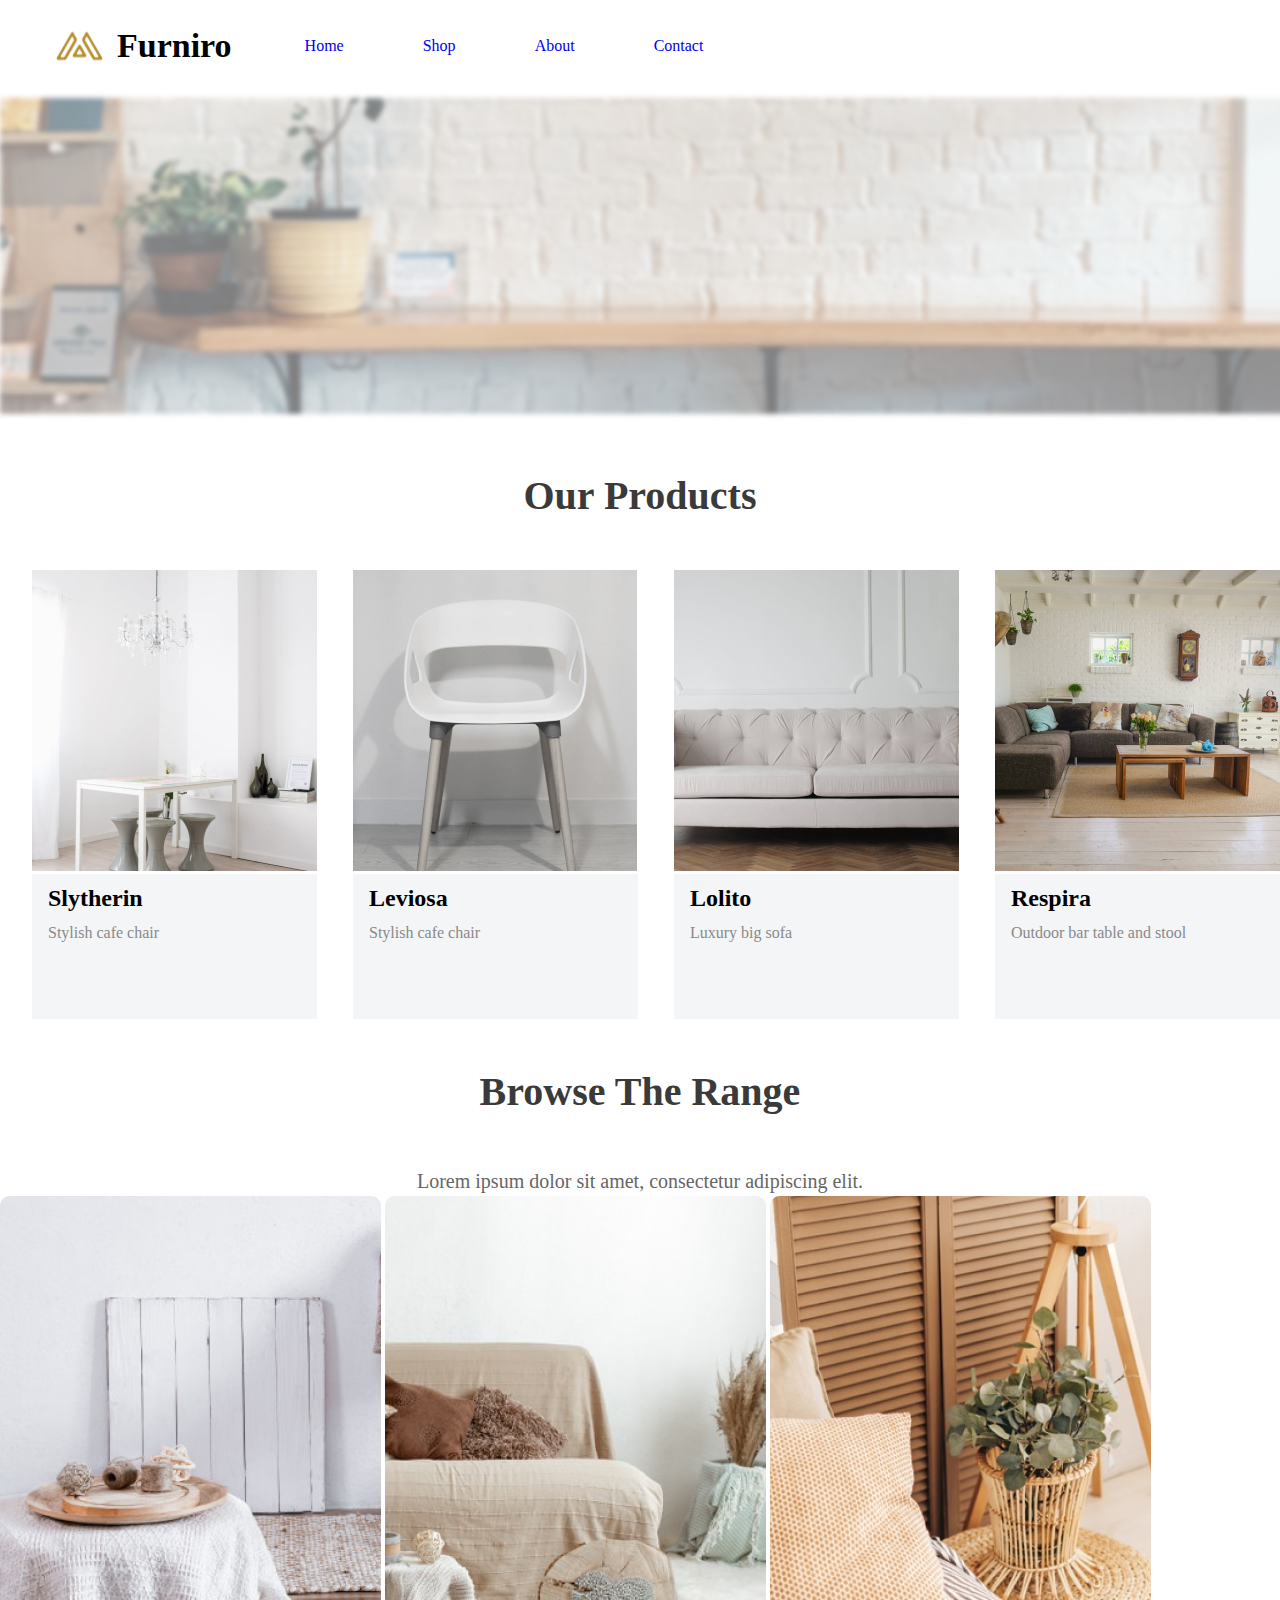
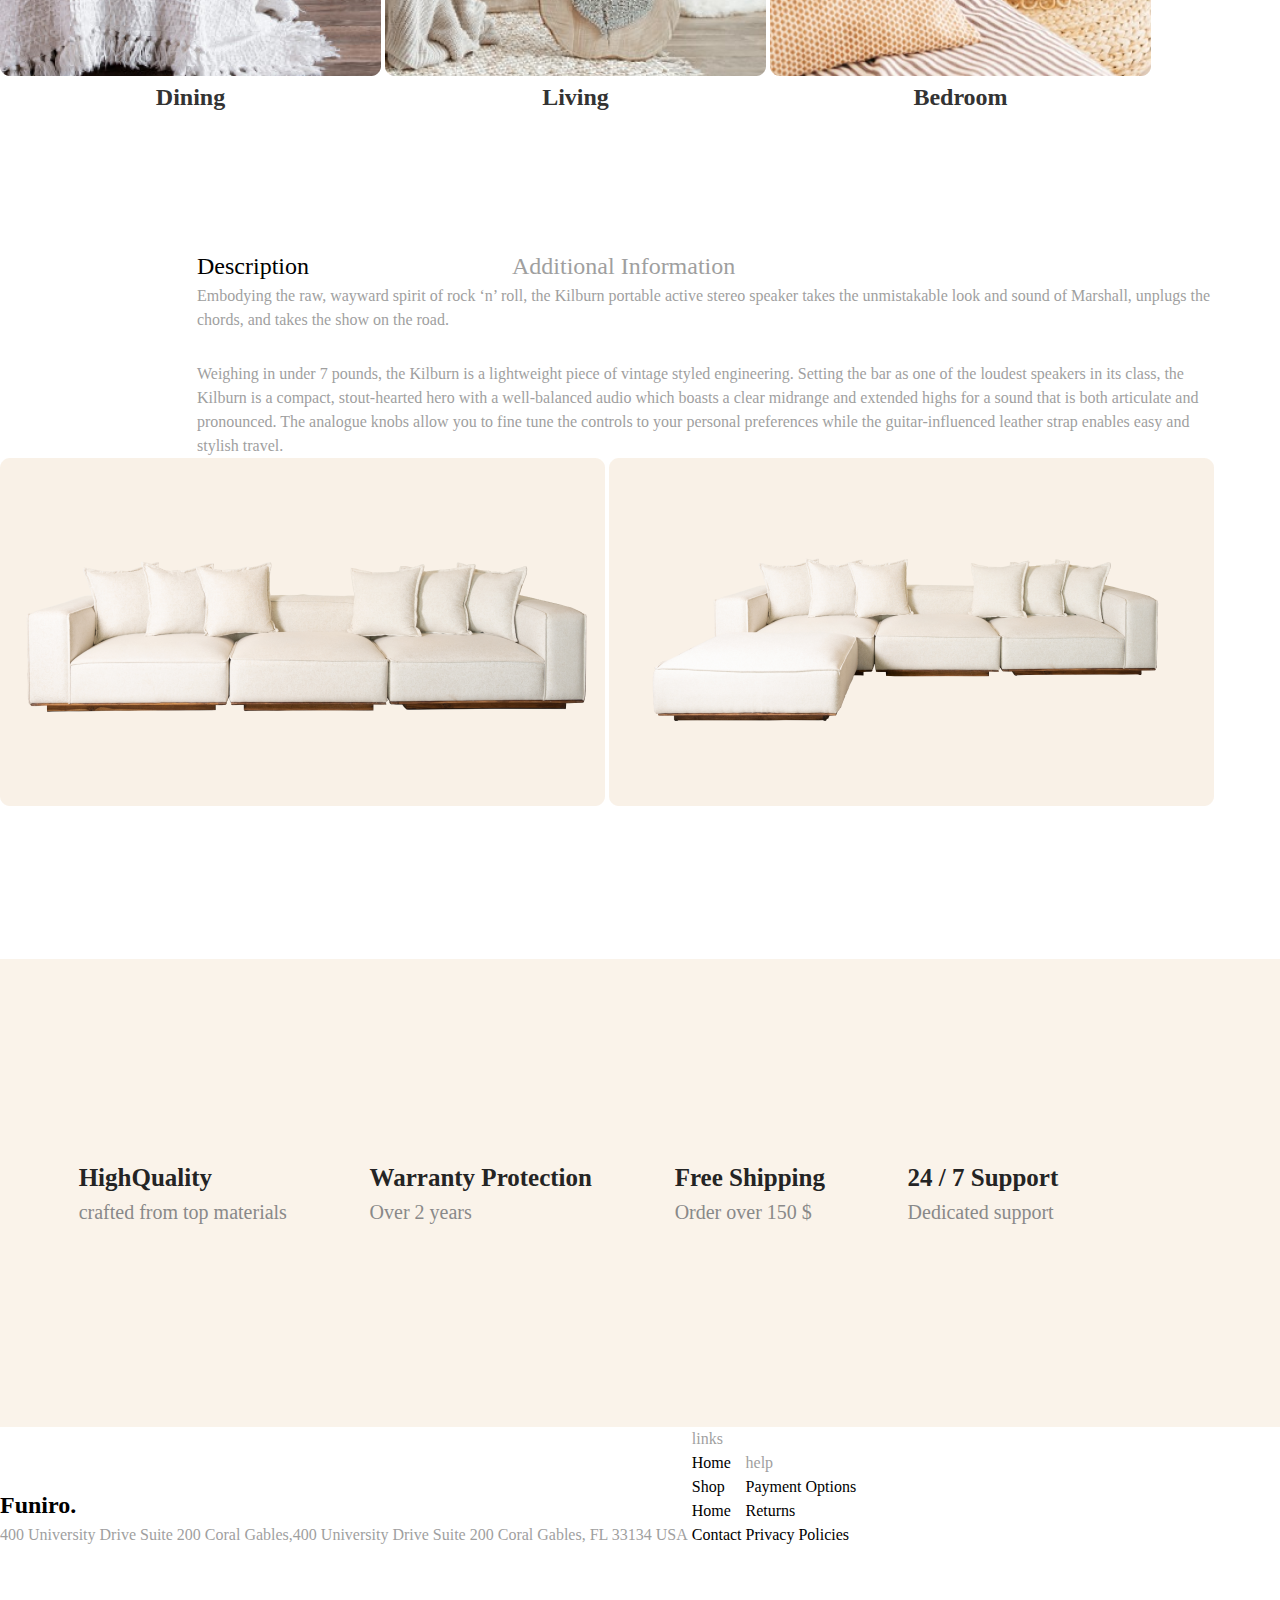
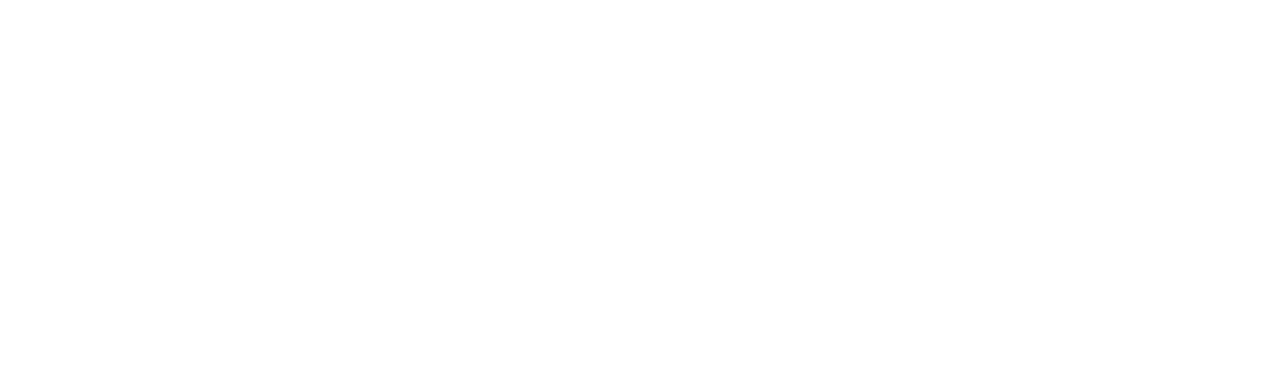
==== index.html @ 908069a6 "code" ====
<!DOCTYPE html>
<html lang="en">
  <head>
    <meta charset="UTF-8" />
    <meta name="viewport" content="width=device-width, initial-scale=1.0" />
    <title>Shop</title>
    <link rel="stylesheet" href="css/reset.css" />
    <link rel="stylesheet" href="css/style.css" />
  </head>
  <body>
    <!-- Head -->
    <head>
      <section>
        <!-- Nav bar  -->
        <div class="logo-name">
          <img
            class="logo-name logo"
            src="images/Meubel House_Logos-05.svg"
            alt="logo"
          />
          <p class="logo-name">Furniro</p>
        </div>
        <div class="nav-bar">
          <ul>
            <li class="nav-bar-elements"><a href="#">Home</a></li>
            <li class="nav-bar-elements"><a href="index.html">Shop</a></li>
            <li class="nav-bar-elements"><a href="#">About</a></li>
            <li class="nav-bar-elements"><a href="contact.html">Contact</a></li>
          </ul>
        </div>
      </section>
    </head>
    <!-- Main -->
    <main>
      <section>
        <div class="picture">
          <img src="/images/firstwidepic.png" alt="cover-pic" />
        </div>
      </section>
      <!-- our products -->
      <section>
        <p class="Titles">Our Products</p>
      </section>
      <!-- chair and etc -->
      <section>
        <div class="Products">
          <div class="product-elements">
            <img src="images/slytherin.png" alt="slytherin" />
            <div class="text-container">
              <p class="main-dscrptn">Slytherin</p>
              <p class="dscrptn">Stylish cafe chair</p>
            </div>
          </div>

          <div class="product-elements">
            <img src="images/leviosa.png" alt="leviosa" />
            <div class="text-container">
              <p class="main-dscrptn">Leviosa</p>
              <p class="dscrptn">Stylish cafe chair</p>
            </div>
          </div>

          <div class="product-elements">
            <img src="images/lolito.png" alt="lolito" />
            <div class="text-container">
              <p class="main-dscrptn">Lolito</p>
              <p class="dscrptn">Luxury big sofa</p>
            </div>
          </div>
          <div class="product-elements" id="product-element4">
            <img src="images/resp.png" alt="respira" />
            <div class="text-container">
              <p class="main-dscrptn">Respira</p>
              <p class="dscrptn">Outdoor bar table and stool</p>
            </div>
          </div>
        </div>
      </section>
      <!-- browse the range -->
      <section>
        <p class="Titles">Browse The Range</p>
        <p class="secondary-titles">
          Lorem ipsum dolor sit amet, consectetur adipiscing elit.
        </p>
      </section>
      <!-- Dining, Living -->
      <section>
        <div class="rooms">
          <div class="room-elements">
            <img src="/images/dining.png" alt="dining" />
            <p class="room-titles">Dining</p>
          </div>
          <div class="room-elements">
            <img src="/images/living.png" alt="living" />
            <p class="room-titles">Living</p>
          </div>
          <div class="room-elements">
            <img src="/images/Bedroom.png" alt="Bedroom" />
            <p class="room-titles">Bedroom</p>
          </div>
        </div>
      </section>
      <!-- Description -->
      <section>
        <div class="third-section">
          <p class="dscrptn-dscrptn">
            Description
            <span class="additional-info">Additional Information</span>
          </p>
          <p class="text" id="text1">
            Embodying the raw, wayward spirit of rock ‘n’ roll, the Kilburn
            portable active stereo speaker takes the unmistakable look and sound
            of Marshall, unplugs the chords, and takes the show on the road.
          </p>
          <p class="text2" id="text2">
            Weighing in under 7 pounds, the Kilburn is a lightweight piece of
            vintage styled engineering. Setting the bar as one of the loudest
            speakers in its class, the Kilburn is a compact, stout-hearted hero
            with a well-balanced audio which boasts a clear midrange and
            extended highs for a sound that is both articulate and pronounced.
            The analogue knobs allow you to fine tune the controls to your
            personal preferences while the guitar-influenced leather strap
            enables easy and stylish travel.
          </p>
        </div>
        <div class="images">
          <img src="images/sofa1.png" alt="sofa 1" />
          <img src="images/Sofa2.png" alt="sofa2" />
        </div>
      </section>
      <!-- line -->
      <section>
        <div class="line">
          <div class="line-element">
            <p class="line-element-text-mn">HighQuality</p>
            <p class="line-element-text">crafted from top materials</p>
          </div>
          <div class="line-element">
            <p class="line-element-text-mn">Warranty Protection</p>
            <p class="line-element-text">Over 2 years</p>
          </div>
          <div class="line-element">
            <p class="line-element-text-mn">Free Shipping</p>
            <p class="line-element-text">Order over 150 $</p>
          </div>
          <div class="line-element">
            <p class="line-element-text-mn">24 / 7 Support</p>
            <p class="line-element-text">Dedicated support</p>
          </div>
        </div>
      </section>
    </main>
    <!-- Footer -->
    <footer>
      <section>
        <div class="footer1">
          <div class="footer1">
            <p class="funiro">Funiro.</p>
            <a href="https://maps.app.goo.gl/uoTb461QWUxenn1d8" class="map"
              >400 University Drive Suite 200 Coral Gables,400 University Drive
              Suite 200 Coral Gables, FL 33134 USA
            </a>
          </div>
          <!-- links-->
          <div class="footer1">
            <ul>
              <li class="sctn-hdln">links</li>
              <li><a class="footer-elements" href="#">Home</a></li>
              <li><a class="footer-elements" href="index.html">Shop</a></li>
              <li><a class="footer-elements" href="#">Home</a></li>
              <li>
                <a class="footer-elements" href="contact.html">Contact</a>
              </li>
            </ul>
          </div>
          <div class="footer1">
            <ul>
              <li class="sctn-hdln">help</li>
              <li><a class="footer-elements" href="#">Payment Options</a></li>
              <li><a class="footer-elements" href="#">Returns</a></li>
              <li><a class="footer-elements" href="#">Privacy Policies</a></li>
            </ul>
          </div>
        </div>
      </section>
    </footer>
  </body>
</html>
---- css/style.css ----
.logo-name {
  display: inline-block;
  vertical-align: middle;
  font-family: Montserrat;
  font-size: 34px;
  font-weight: 700;
  line-height: 41.45px;
  text-align: left;
  color: rgba(0, 0, 0, 1);
}
.logo {
  margin-left: 54px;
  padding-right: 4.5px;
  margin-top: 29px;
  margin-bottom: 30px;
}
.nav-bar {
  display: inline-block;
  vertical-align: middle;

  margin-left: 69px;
}
.nav-bar-elements {
  display: inline-block;
  margin-right: 75px;
  font-family: Poppins;
  font-size: 16px;
  font-weight: 500;
  line-height: 24px;
  text-align: left;
  color: rgba(0, 0, 0, 1);
}

/* main section 1 image*/
.picture {
  width: 100%;
  height: 100%;
  margin: auto;
  padding: auto;
}
/* products */
.Titles {
  font-family: Poppins;
  font-size: 40px;
  font-weight: 700;
  line-height: 48px;
  text-align: center;
  margin-top: 49px;
  margin-bottom: 50px;
  color: rgba(58, 58, 58, 1);
}
.secondary-titles {
  font-family: Poppins;
  font-size: 20px;
  font-weight: 400;
  line-height: 30px;
  text-align: center;
  color: rgba(102, 102, 102, 1);
}
/* Product list */
.Products {
  margin: auto;
  padding: auto;
}
#product-element4 {
  margin: none;
}
.product-elements {
  display: inline-block;
  margin: auto;
  padding: auto;
  padding-left: 32px;
}
.text-container {
  background-color: rgba(244, 245, 247, 1);
  width: 285px;
  height: 145px;
  top: 301px;
  gap: 0px;
  opacity: 0px;
}
.main-dscrptn {
  font-family: Poppins;
  font-size: 24px;
  font-weight: 600;
  line-height: 28.8px;
  text-align: left;
  padding-bottom: 8px;
  padding-left: 16px;
  padding-top: 10px;
}
.dscrptn {
  font-family: Poppins;
  font-size: 16px;
  font-weight: 500;
  line-height: 24px;
  text-align: left;
  color: rgba(137, 137, 137, 1);
  padding-left: 16px;
}
/* rooms */
.room-elements {
  display: inline-block;
  margin: auto;
  margin-bottom: 133px;
}
.room-titles {
  font-family: Poppins;
  font-size: 24px;
  font-weight: 600;
  line-height: 36px;
  text-align: center;
  color: rgba(51, 51, 51, 1);
}
/* Description */

.dscrptn-dscrptn {
  color: rgba(0, 0, 0, 1);
  font-family: Poppins;
  font-size: 24px;
  font-weight: 500;
  line-height: 36px;
  text-align: left;
  margin-left: 197px;
}
.additional-info {
  color: rgba(159, 159, 159, 1);
  font-family: Poppins;
  font-size: 24px;
  font-weight: 400;
  line-height: 36px;
  text-align: left;
  margin-left: 197px;
}
.text {
  color: rgba(159, 159, 159, 1);
  font-family: Poppins;
  font-size: 16px;
  font-weight: 400;
  line-height: 24px;
  text-align: justified;
  width: 1026px;
  height: 48px;
  top: 1991px;
  left: 194px;
  gap: 0px;
  opacity: 0px;
  margin-left: 197px;
}

.text2 {
  margin-top: 30px;
  color: rgba(159, 159, 159, 1);
  width: 1026px;
  height: 96px;
  top: 2069px;
  left: 194px;
  gap: 0px;
  opacity: 0px;
  font-family: Poppins;
  font-size: 16px;
  font-weight: 400;
  line-height: 24px;
  text-align: justified;
  margin-left: 197px;
}
/* line */
.line {
  margin-top: 150px;
  background-color: rgba(250, 243, 234, 1);
  width: Fixed (1, 440px) px;
  height: Fixed (270px) px;
  top: 2699px;
  padding: 100px 0px 100px 0px;
  gap: 0px;
  opacity: 0px;
}
.line-element {
  display: inline-block;
  margin-left: 78.67px;
  width: Fixed (1, 440px) px;
  height: Fixed (270px) px;
  top: 2699px;
  padding: 100px 0px 100px 0px;
  gap: 0px;
  opacity: 0px;
}
.line-element-text-mn {
  font-family: Poppins;
  font-size: 25px;
  font-weight: 600;
  line-height: 37.5px;
  text-align: left;
  color: rgba(36, 36, 36, 1);
}
.line-element-text {
  font-family: Poppins;
  font-size: 20px;
  font-weight: 500;
  line-height: 30px;
  text-align: left;
  color: rgba(137, 137, 137, 1);
}
.footer1 {
  width: 1440px;
  height: 505px;
  top: 2969px;
  gap: 0px;
  opacity: 0px;
}
/* footer */
.funiro {
  color: black;
  font-family: Poppins;
  font-size: 24px;
  font-weight: 700;
  line-height: 36px;
  text-align: left;
}
.footer1 {
  display: inline-block;
  width: auto;
}
.footer-elements {
  font-family: Poppins;
  font-size: 16px;
  font-weight: 500;
  line-height: 24px;
  text-align: left;
  color: rgba(0, 0, 0, 1);
}

.sctn-hdln {
  color: rgba(159, 159, 159, 1);
  font-family: Poppins;
  font-size: 16px;
  font-weight: 500;
  line-height: 24px;
  text-align: left;
}
.map {
  width: 285px;
  height: 72px;
  top: 134px;
  left: 102.01px;
  gap: 0px;
  opacity: 0px;
  font-family: Poppins;
  font-size: 16px;
  font-weight: 400;
  line-height: 24px;
  text-align: left;
  color: rgba(159, 159, 159, 1);
}

/* Contact Page  */
.headline-text {
  font-family: Poppins;
  font-size: 36px;
  font-weight: 600;
  line-height: 54px;
  text-align: left;
  color: rgba(0, 0, 0, 1);
}

.container1 {
  display: inline-block;
  vertical-align: top;
  margin: 15px;
}
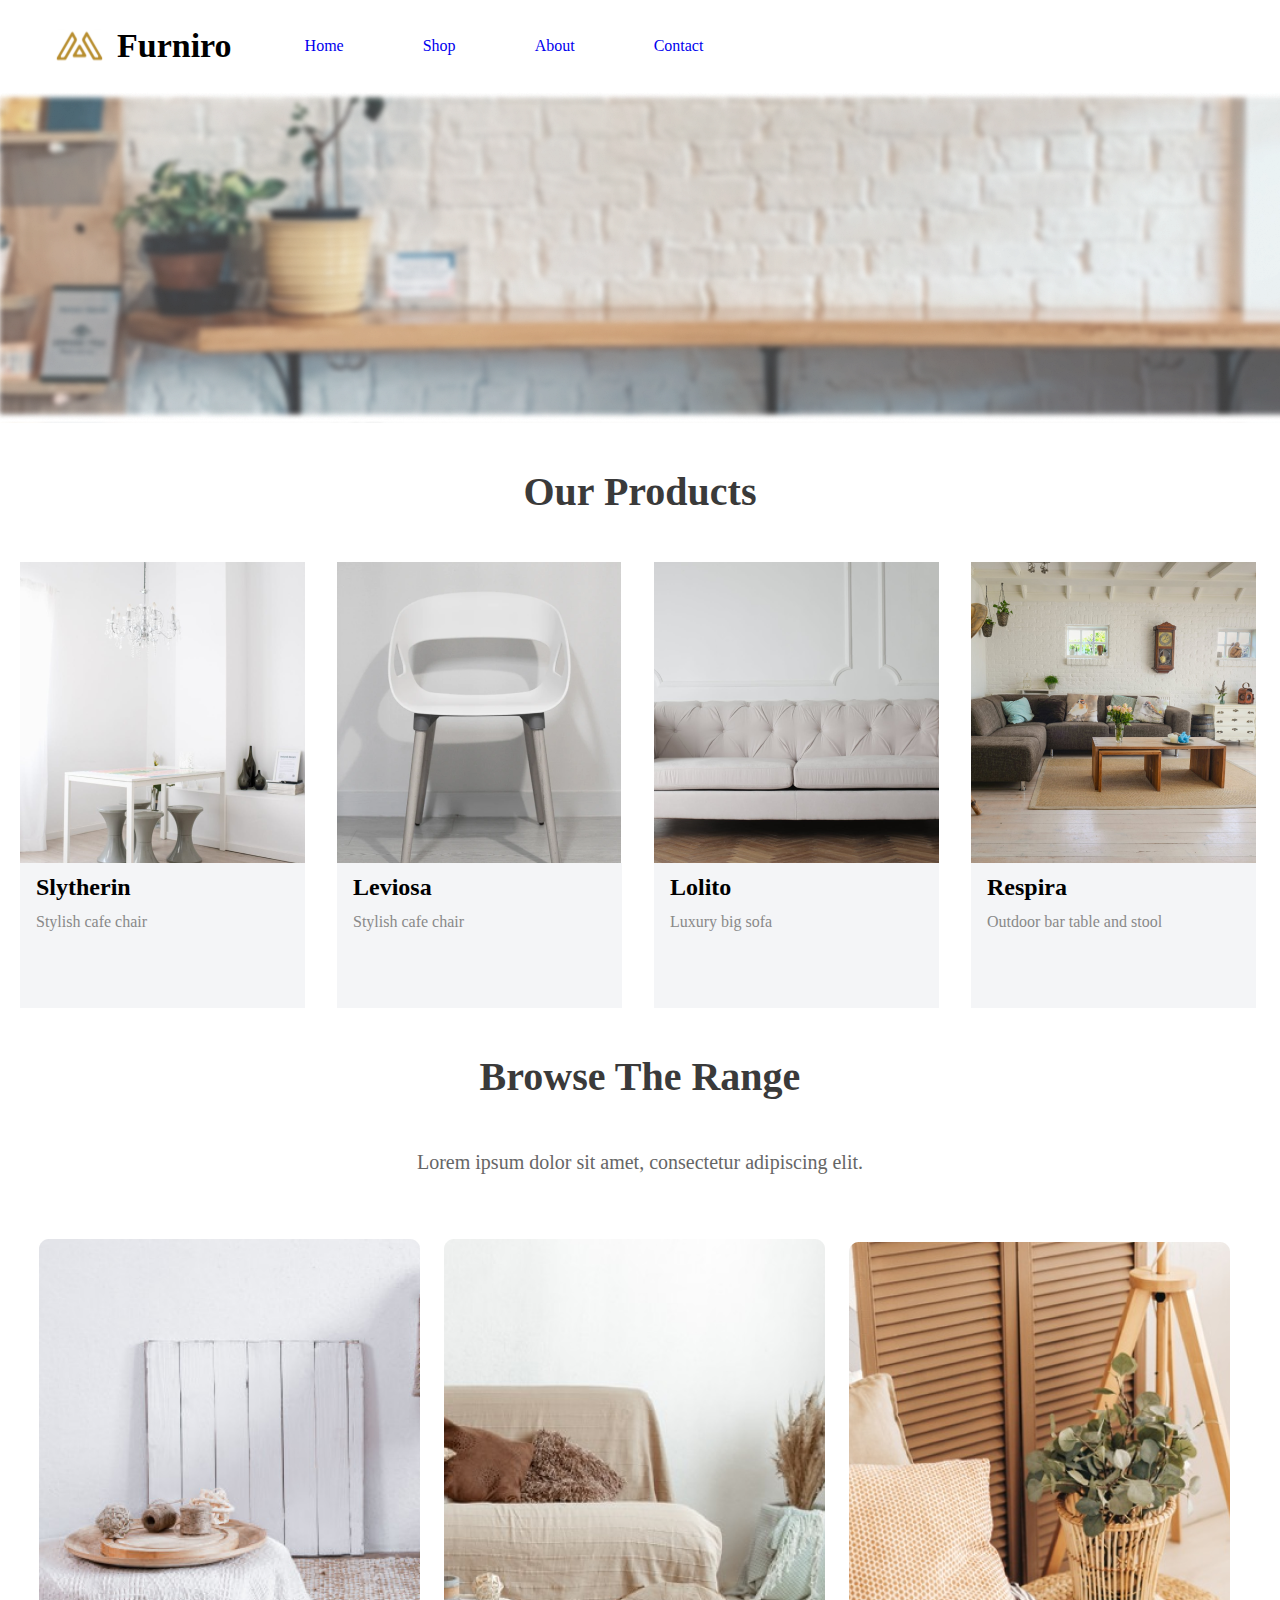
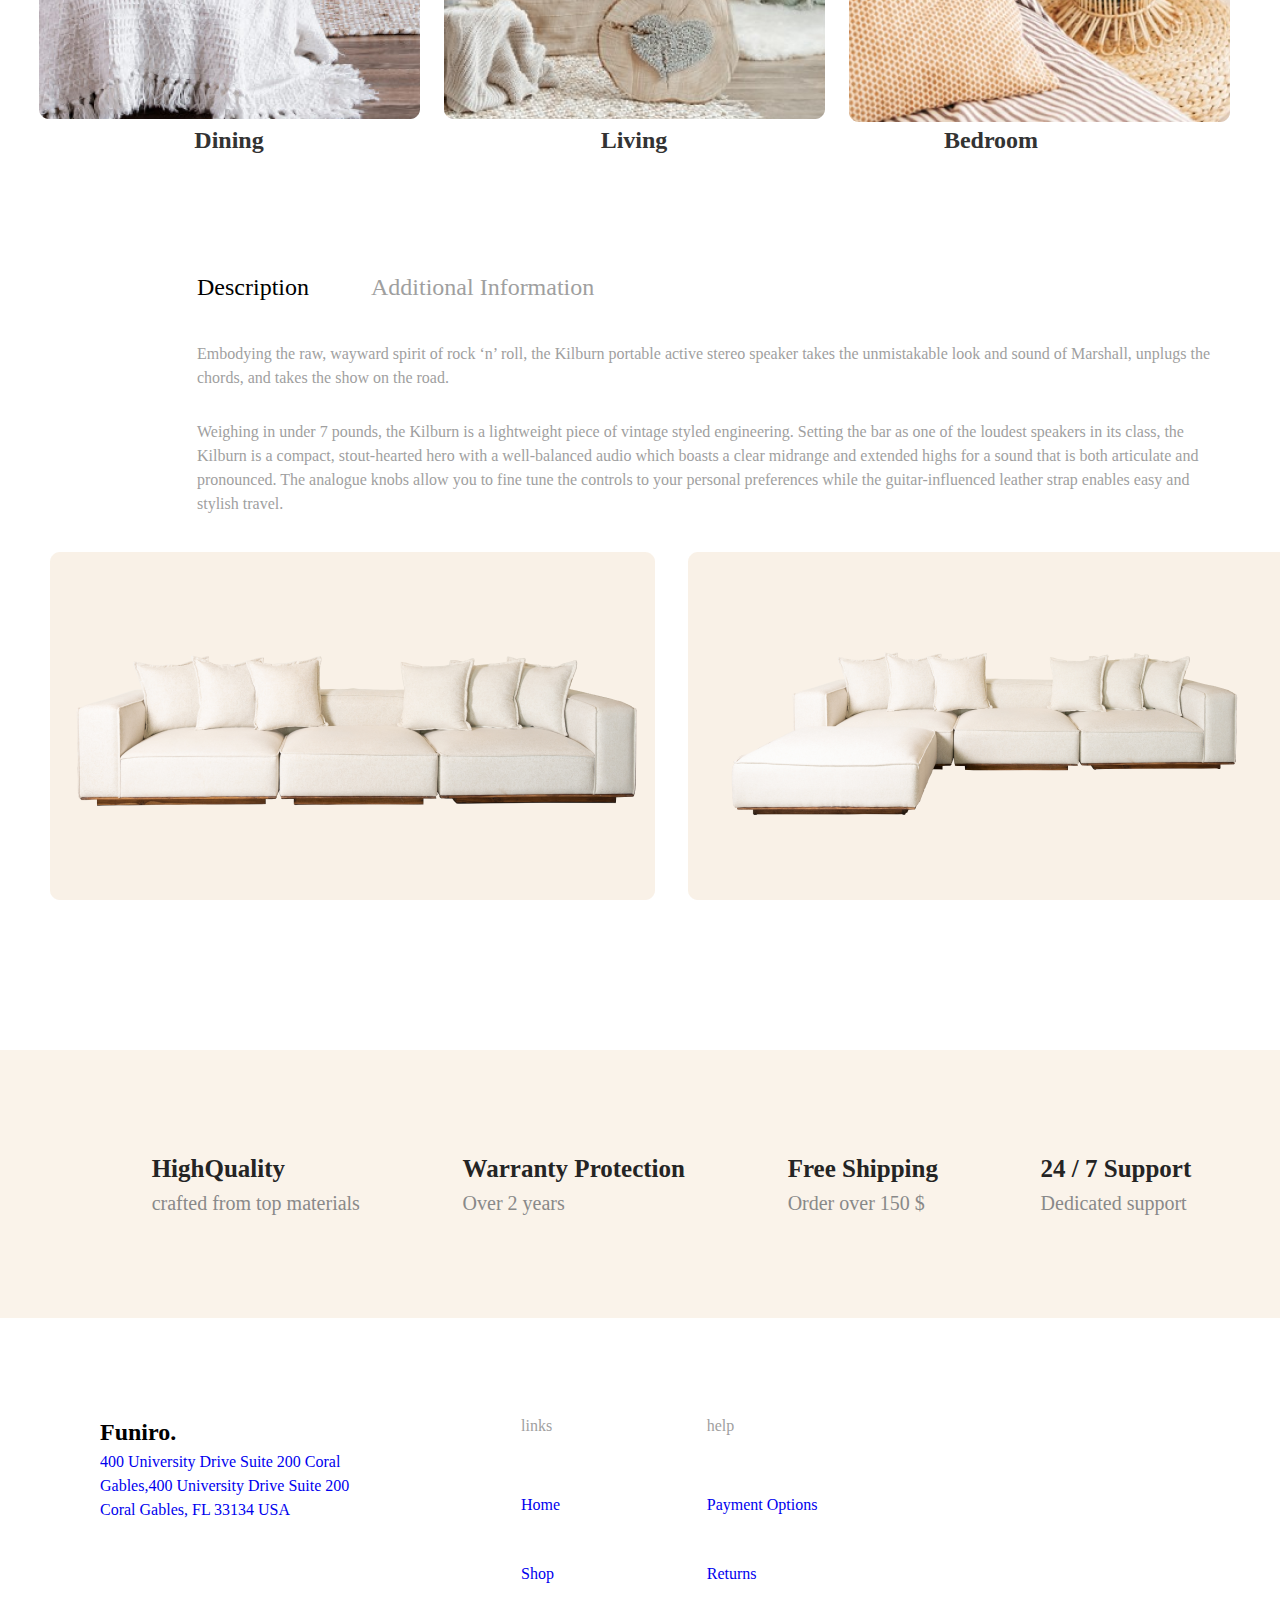
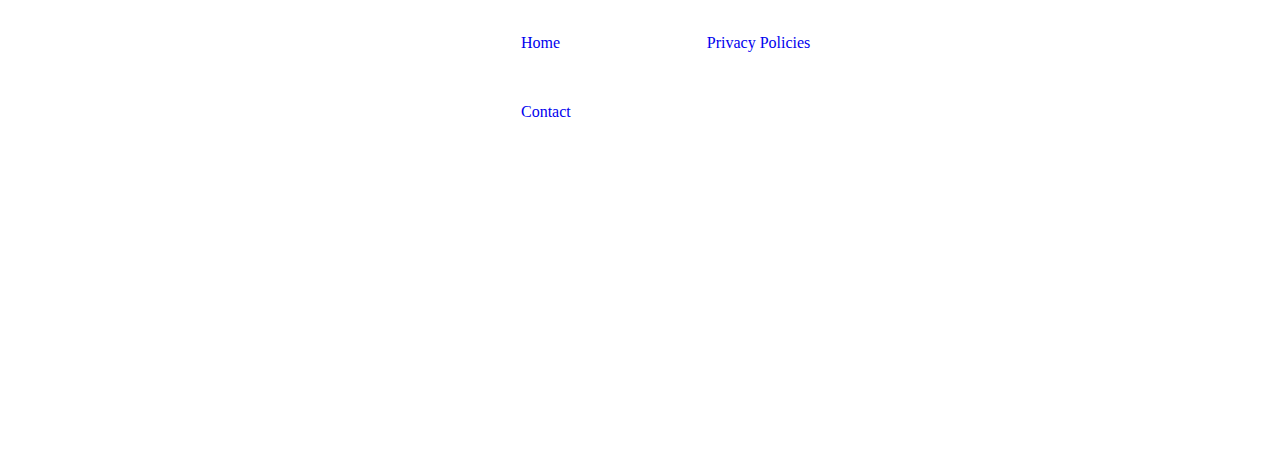
==== commit 7fc0e034: "code2" ====
--- a/index.html
+++ b/index.html
@@ -39,7 +39,7 @@
       </section>
       <!-- our products -->
       <section>
-        <p class="Titles">Our Products</p>
+        <h3 class="Titles">Our Products</h3>
       </section>
       <!-- chair and etc -->
       <section>
@@ -47,7 +47,7 @@
           <div class="product-elements">
             <img src="images/slytherin.png" alt="slytherin" />
             <div class="text-container">
-              <p class="main-dscrptn">Slytherin</p>
+              <h5 class="main-dscrptn">Slytherin</h5>
               <p class="dscrptn">Stylish cafe chair</p>
             </div>
           </div>
@@ -55,7 +55,7 @@
           <div class="product-elements">
             <img src="images/leviosa.png" alt="leviosa" />
             <div class="text-container">
-              <p class="main-dscrptn">Leviosa</p>
+              <h5 class="main-dscrptn">Leviosa</h5>
               <p class="dscrptn">Stylish cafe chair</p>
             </div>
           </div>
@@ -63,14 +63,15 @@
           <div class="product-elements">
             <img src="images/lolito.png" alt="lolito" />
             <div class="text-container">
-              <p class="main-dscrptn">Lolito</p>
+              <h5 class="main-dscrptn">Lolito</h5>
               <p class="dscrptn">Luxury big sofa</p>
             </div>
           </div>
-          <div class="product-elements" id="product-element4">
+
+          <div class="nopadding">
             <img src="images/resp.png" alt="respira" />
             <div class="text-container">
-              <p class="main-dscrptn">Respira</p>
+              <h5 class="main-dscrptn">Respira</h5>
               <p class="dscrptn">Outdoor bar table and stool</p>
             </div>
           </div>
@@ -78,10 +79,12 @@
       </section>
       <!-- browse the range -->
       <section>
-        <p class="Titles">Browse The Range</p>
-        <p class="secondary-titles">
-          Lorem ipsum dolor sit amet, consectetur adipiscing elit.
-        </p>
+        <div class="browse">
+          <h3 class="Titles">Browse The Range</h3>
+          <h4 class="secondary-titles">
+            Lorem ipsum dolor sit amet, consectetur adipiscing elit.
+          </h4>
+        </div>
       </section>
       <!-- Dining, Living -->
       <section>
@@ -90,11 +93,13 @@
             <img src="/images/dining.png" alt="dining" />
             <p class="room-titles">Dining</p>
           </div>
+
           <div class="room-elements">
             <img src="/images/living.png" alt="living" />
             <p class="room-titles">Living</p>
           </div>
-          <div class="room-elements">
+
+          <div class="room-elements nopadding">
             <img src="/images/Bedroom.png" alt="Bedroom" />
             <p class="room-titles">Bedroom</p>
           </div>
@@ -103,10 +108,12 @@
       <!-- Description -->
       <section>
         <div class="third-section">
-          <p class="dscrptn-dscrptn">
-            Description
-            <span class="additional-info">Additional Information</span>
-          </p>
+          <div class="third-section-title">
+            <p class="dscrptn-dscrptn">
+              Description
+              <span class="additional-info">Additional Information</span>
+            </p>
+          </div>
           <p class="text" id="text1">
             Embodying the raw, wayward spirit of rock ‘n’ roll, the Kilburn
             portable active stereo speaker takes the unmistakable look and sound
@@ -124,8 +131,12 @@
           </p>
         </div>
         <div class="images">
-          <img src="images/sofa1.png" alt="sofa 1" />
-          <img src="images/Sofa2.png" alt="sofa2" />
+          <div class="sofa">
+            <img src="images/sofa1.png" alt="sofa 1" />
+          </div>
+          <div class="sofa nopadding">
+            <img src="images/Sofa2.png" alt="sofa2" />
+          </div>
         </div>
       </section>
       <!-- line -->
@@ -153,36 +164,44 @@
     <!-- Footer -->
     <footer>
       <section>
-        <div class="footer1">
+        <div class="footer">
           <div class="footer1">
             <p class="funiro">Funiro.</p>
-            <a href="https://maps.app.goo.gl/uoTb461QWUxenn1d8" class="map"
-              >400 University Drive Suite 200 Coral Gables,400 University Drive
-              Suite 200 Coral Gables, FL 33134 USA
-            </a>
+            <div class="map">
+              <a
+                href="https://maps.app.goo.gl/uoTb461QWUxenn1d8"
+                class="mapp2"
+                target="_blank"
+                >400 University Drive Suite 200 Coral Gables,400 University
+                Drive Suite 200 Coral Gables, FL 33134 USA
+              </a>
+            </div>
           </div>
           <!-- links-->
           <div class="footer1">
             <ul>
               <li class="sctn-hdln">links</li>
-              <li><a class="footer-elements" href="#">Home</a></li>
-              <li><a class="footer-elements" href="index.html">Shop</a></li>
-              <li><a class="footer-elements" href="#">Home</a></li>
-              <li>
-                <a class="footer-elements" href="contact.html">Contact</a>
+              <li class="footer-elements"><a href="#">Home</a></li>
+              <li class="footer-elements"><a href="index.html">Shop</a></li>
+              <li class="footer-elements"><a href="#">Home</a></li>
+              <li class="footer-elements">
+                <a href="contact.html">Contact</a>
               </li>
             </ul>
           </div>
           <div class="footer1">
             <ul>
               <li class="sctn-hdln">help</li>
-              <li><a class="footer-elements" href="#">Payment Options</a></li>
-              <li><a class="footer-elements" href="#">Returns</a></li>
-              <li><a class="footer-elements" href="#">Privacy Policies</a></li>
+              <li class="footer-elements"><a href="#">Payment Options</a></li>
+              <li class="footer-elements"><a href="#">Returns</a></li>
+              <li class="footer-elements">
+                <a href="#">Privacy Policies</a>
+              </li>
             </ul>
           </div>
         </div>
       </section>
     </footer>
+    <!--  bodishiii 12 mde mets vegar vaswreb -->
   </body>
 </html>
--- a/css/style.css
+++ b/css/style.css
@@ -34,19 +34,17 @@
 /* main section 1 image*/
 .picture {
   width: 100%;
-  height: 100%;
-  margin: auto;
-  padding: auto;
+  object-fit: cover;
+  background-image: url(/images/firstwidepic.png);
 }
 /* products */
 .Titles {
   font-family: Poppins;
   font-size: 40px;
   font-weight: 700;
-  line-height: 48px;
-  text-align: center;
+  text-align: center;
+  margin-bottom: 50px;
   margin-top: 49px;
-  margin-bottom: 50px;
   color: rgba(58, 58, 58, 1);
 }
 .secondary-titles {
@@ -59,25 +57,33 @@
 }
 /* Product list */
 .Products {
-  margin: auto;
-  padding: auto;
-}
-#product-element4 {
-  margin: none;
+  width: 1240px;
+  height: 446px;
+  font-size: 0;
+  margin-left: auto;
+  margin-right: auto;
 }
 .product-elements {
   display: inline-block;
-  margin: auto;
-  padding: auto;
-  padding-left: 32px;
-}
+  width: 285px;
+  height: 446px;
+  padding-right: 32px;
+}
+.nopadding {
+  display: inline-block;
+  width: 285px;
+  height: 446px;
+  font-size: 0;
+  padding-right: none;
+}
+
 .text-container {
-  background-color: rgba(244, 245, 247, 1);
   width: 285px;
   height: 145px;
   top: 301px;
   gap: 0px;
   opacity: 0px;
+  background-color: rgba(244, 245, 247, 1);
 }
 .main-dscrptn {
   font-family: Poppins;
@@ -98,11 +104,20 @@
   color: rgba(137, 137, 137, 1);
   padding-left: 16px;
 }
+/* browse the range */
+.browse {
+  margin-bottom: 62.29px;
+}
 /* rooms */
+.rooms {
+  height: 630px;
+  width: 1203px;
+  margin-left: auto;
+  margin-right: auto;
+}
 .room-elements {
   display: inline-block;
-  margin: auto;
-  margin-bottom: 133px;
+  padding-right: 20px;
 }
 .room-titles {
   font-family: Poppins;
@@ -113,6 +128,9 @@
   color: rgba(51, 51, 51, 1);
 }
 /* Description */
+.third-section-title {
+  margin-bottom: 37px;
+}
 
 .dscrptn-dscrptn {
   color: rgba(0, 0, 0, 1);
@@ -130,7 +148,8 @@
   font-weight: 400;
   line-height: 36px;
   text-align: left;
-  margin-left: 197px;
+  padding-left: 56px;
+  margin-top: 133px;
 }
 .text {
   color: rgba(159, 159, 159, 1);
@@ -143,8 +162,6 @@
   height: 48px;
   top: 1991px;
   left: 194px;
-  gap: 0px;
-  opacity: 0px;
   margin-left: 197px;
 }
 
@@ -163,25 +180,33 @@
   line-height: 24px;
   text-align: justified;
   margin-left: 197px;
+  margin-bottom: 36px;
+}
+.images {
+  width: 1239px;
+  height: 348px;
+  margin-left: auto;
+  margin-right: auto;
+}
+.sofa {
+  padding-left: 29px;
+  display: inline-block;
 }
 /* line */
 .line {
   margin-top: 150px;
   background-color: rgba(250, 243, 234, 1);
-  width: Fixed (1, 440px) px;
-  height: Fixed (270px) px;
-  top: 2699px;
-  padding: 100px 0px 100px 0px;
-  gap: 0px;
-  opacity: 0px;
+  margin-left: auto;
+  margin-right: auto;
+  padding: 100px 53px 100px 53px;
+  gap: 0px;
+  opacity: 0px;
+  margin-bottom: 48px;
 }
 .line-element {
   display: inline-block;
   margin-left: 78.67px;
-  width: Fixed (1, 440px) px;
-  height: Fixed (270px) px;
-  top: 2699px;
-  padding: 100px 0px 100px 0px;
+  padding-left: 20px;
   gap: 0px;
   opacity: 0px;
 }
@@ -201,13 +226,7 @@
   text-align: left;
   color: rgba(137, 137, 137, 1);
 }
-.footer1 {
-  width: 1440px;
-  height: 505px;
-  top: 2969px;
-  gap: 0px;
-  opacity: 0px;
-}
+
 /* footer */
 .funiro {
   color: black;
@@ -215,27 +234,6 @@
   font-size: 24px;
   font-weight: 700;
   line-height: 36px;
-  text-align: left;
-}
-.footer1 {
-  display: inline-block;
-  width: auto;
-}
-.footer-elements {
-  font-family: Poppins;
-  font-size: 16px;
-  font-weight: 500;
-  line-height: 24px;
-  text-align: left;
-  color: rgba(0, 0, 0, 1);
-}
-
-.sctn-hdln {
-  color: rgba(159, 159, 159, 1);
-  font-family: Poppins;
-  font-size: 16px;
-  font-weight: 500;
-  line-height: 24px;
   text-align: left;
 }
 .map {
@@ -250,7 +248,48 @@
   font-weight: 400;
   line-height: 24px;
   text-align: left;
-  color: rgba(159, 159, 159, 1);
+  text-justify: auto;
+  color: rgba(159, 159, 159, 1);
+}
+.footer {
+  width: 1440px;
+  height: 505px;
+  top: 2969px;
+  gap: 0px;
+  opacity: 0px;
+
+  padding-top: 48px;
+  padding-left: 100px;
+  padding-right: 565px;
+  padding-bottom: 145px;
+  font-size: 0;
+}
+
+.footer1 {
+  display: inline-block;
+  width: auto;
+  vertical-align: top;
+
+  padding-right: 136px;
+}
+.footer-elements {
+  font-family: Poppins;
+  font-size: 16px;
+  font-weight: 500;
+  line-height: 24px;
+  text-align: left;
+  color: rgba(0, 0, 0, 1);
+  padding-bottom: 45px;
+}
+
+.sctn-hdln {
+  color: rgba(159, 159, 159, 1);
+  font-family: Poppins;
+  padding-bottom: 55px;
+  font-size: 16px;
+  font-weight: 500;
+  line-height: 24px;
+  text-align: left;
 }
 
 /* Contact Page  */
@@ -261,10 +300,100 @@
   line-height: 54px;
   text-align: left;
   color: rgba(0, 0, 0, 1);
+  text-align: center;
+  margin-top: 98px;
+}
+.headline-description {
+  margin-left: auto;
+  margin-right: auto;
+  width: 644px;
+  height: 48px;
+  gap: 0px;
+  opacity: 0px;
+  text-align: center;
+  font-family: Poppins;
+  font-size: 16px;
+  font-weight: 400;
+  line-height: 24px;
+  margin-bottom: 128px;
+  color: rgba(159, 159, 159, 1);
 }
 
 .container1 {
   display: inline-block;
+  vertical-align: middle;
+}
+.interactive-map {
+  width: 680px;
+  height: 374px;
+  gap: 0px;
+  opacity: 0px;
+  padding-left: 257px;
+}
+
+.info {
+  display: inline-block;
   vertical-align: top;
-  margin: 15px;
-}
+  margin-left: 82px;
+  margin-right: auto;
+}
+
+.satauri {
+  font-family: Poppins;
+  font-size: 24px;
+  font-weight: 500;
+  line-height: 36px;
+  text-align: left;
+  margin-top: 15px;
+}
+.meore {
+  font-family: Poppins;
+  font-size: 16px;
+  font-weight: 400;
+  line-height: 24px;
+  text-align: left;
+  width: 212px;
+  height: 72px;
+  top: 807px;
+  padding-top: 15px;
+}
+.title-handmade {
+  width: 632px;
+  height: 45px;
+  top: 1262px;
+  left: 88px;
+  margin-left: 88px;
+  margin-right: 720px;
+  margin-top: 137px;
+  font-family: Poppins;
+  font-size: 30px;
+  font-weight: 500;
+  line-height: 45px;
+  text-align: left;
+}
+.info-handmade {
+  font-family: Poppins;
+  font-size: 15px;
+  font-weight: 400;
+  line-height: 22.5px;
+  text-align: justified;
+  width: 817px;
+  height: 115px;
+  top: 1319px;
+  left: 88px;
+  gap: 0px;
+  opacity: 0px;
+  color: rgba(159, 159, 159, 1);
+  margin-top: 12px;
+  margin-left: 88px;
+  margin-bottom: 30px;
+}
+.read-more {
+  font-family: Poppins;
+  font-size: 16px;
+  font-weight: 400;
+  line-height: 24px;
+  text-align: justified;
+  margin-left: 88px;
+  text-decoration: underline;
+}
